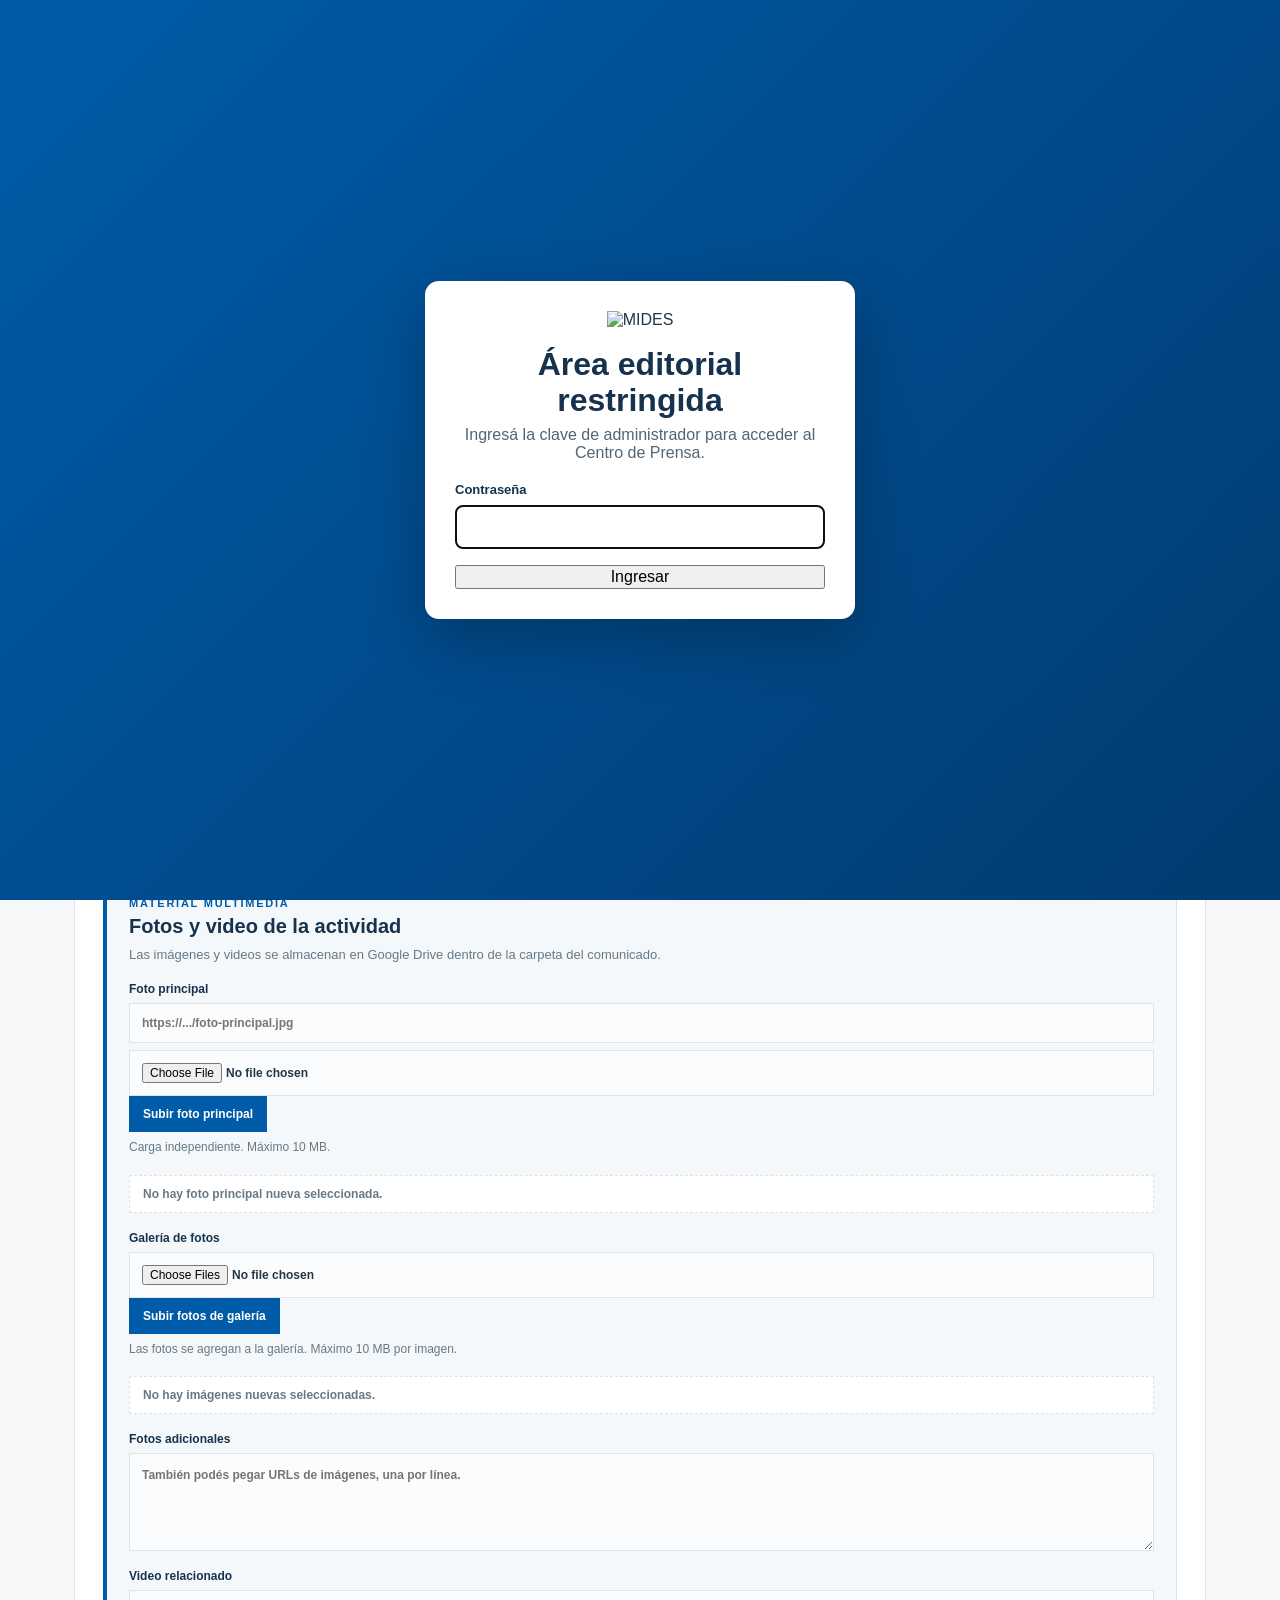
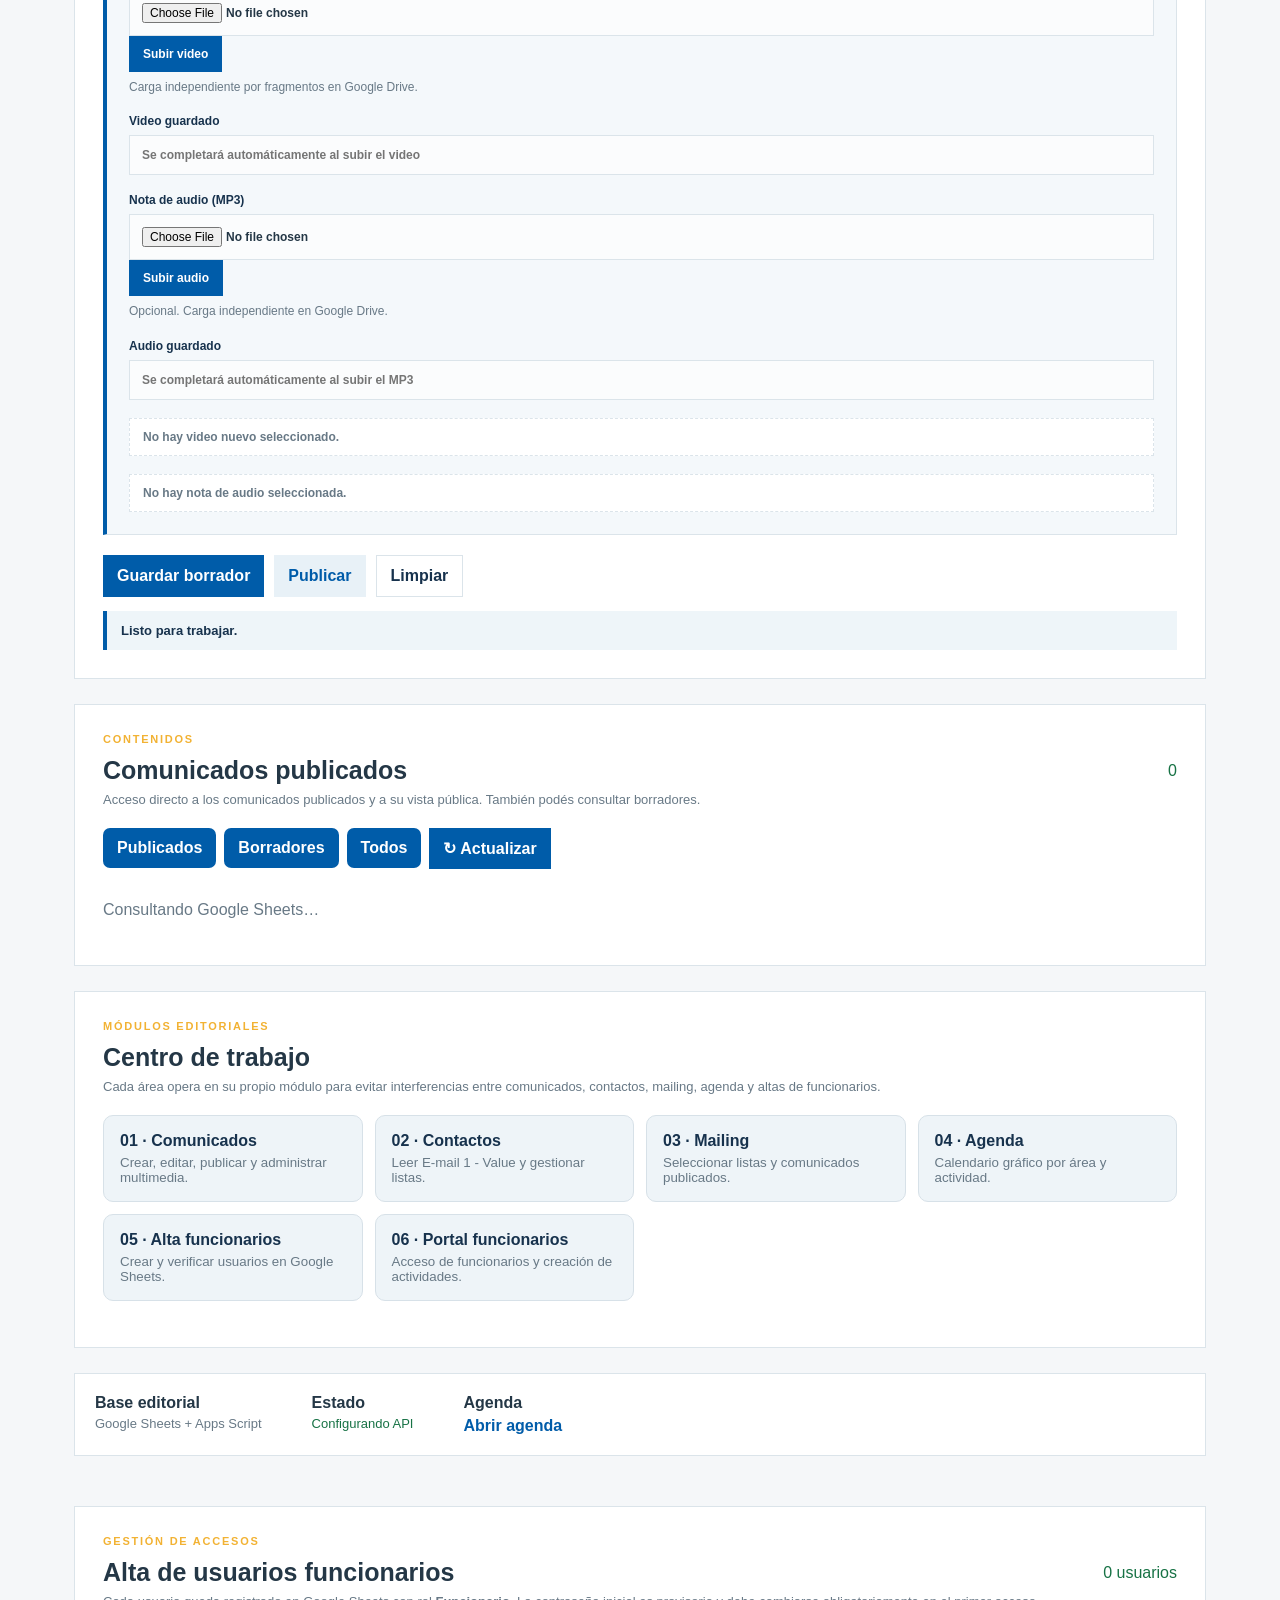
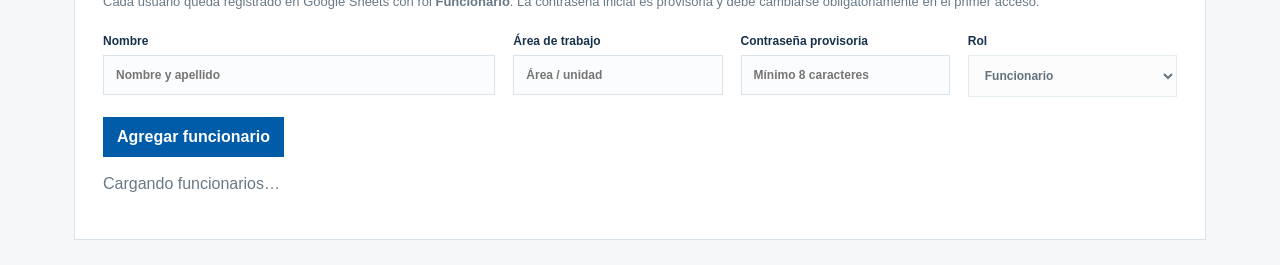
==== admin.html @ f716039a "Restaurar vista editorial de comunicados publicados" ====
<!doctype html>
<html lang="es">
<head><meta charset="utf-8"><meta name="viewport" content="width=device-width,initial-scale=1">
<title>Panel editorial | Centro de Prensa</title><link rel="stylesheet" href="assets/css/style.css"><style>
.editor-auth-screen{position:fixed;inset:0;z-index:99999;background:linear-gradient(135deg,#005ca9,#003b70);display:flex;align-items:center;justify-content:center;padding:24px}.editor-auth-card{width:min(430px,100%);background:#fff;border-radius:14px;padding:30px;box-shadow:0 20px 60px rgba(0,0,0,.25);text-align:center}.editor-auth-card img{max-width:190px;margin-bottom:18px}.editor-auth-card h2{margin:0 0 8px;color:#17324d}.editor-auth-card p{color:#526575;margin:0 0 20px}.editor-auth-card label{display:block;text-align:left;font-weight:800;color:#17324d;font-size:13px;margin-bottom:8px}.editor-auth-card input{width:100%;box-sizing:border-box;padding:12px 13px;border:1px solid #ccd7df;border-radius:7px;font-size:16px}.editor-auth-actions{display:flex;gap:10px;margin-top:16px}.editor-auth-actions button{flex:1}.editor-auth-error{display:none;margin-top:12px;color:#a22;background:#fff0f0;border-radius:6px;padding:9px;font-size:13px;font-weight:700}.editor-auth-screen.ok{display:none}
.action-status{margin-top:14px;padding:12px 14px;background:#eef5f9;border-left:4px solid var(--mides-blue);color:var(--mides-dark);font-size:13px;font-weight:700}.action-status.success{border-left-color:#2e8b57}.action-status.error{border-left-color:#c0392b;background:#fff0f0;color:#5b1f1f}.form-actions button:disabled{opacity:.65;cursor:wait}</style><style>
.admin-calendar-toolbar{display:flex;align-items:center;justify-content:center;gap:10px;flex-wrap:wrap;margin:0 0 16px}.admin-calendar-toolbar strong{min-width:190px;text-align:center;font-size:18px;color:var(--mides-dark)}
.admin-cal-head,.admin-cal-grid{display:grid;grid-template-columns:repeat(7,minmax(0,1fr));gap:6px}.admin-cal-head span{text-align:center;font-size:12px;font-weight:800;padding:8px;color:var(--mides-dark)}
.admin-calendar{width:100%;overflow-x:auto}.admin-cal-head,.admin-cal-grid{min-width:720px}.admin-cal-head span{border:1px solid #dce3e7;background:#eef3f6;border-radius:6px}.admin-cal-day{min-height:135px;border:1px solid #dce3e7;border-radius:7px;background:#fff;padding:8px;overflow:hidden;box-sizing:border-box}.admin-cal-day.outside{background:#f3f5f6;opacity:.55}.admin-cal-day.today{box-shadow:inset 0 0 0 2px var(--mides-blue);background:#f8fbfe}.admin-cal-date{font-weight:900;font-size:13px;margin-bottom:6px;color:var(--mides-dark)}.admin-cal-day.outside .admin-cal-date{color:#78858e}
.admin-cal-event{display:block;width:100%;text-align:left;border:0;border-left:5px solid var(--mides-blue);background:#f4f7fa;border-radius:5px;padding:6px;margin:4px 0;cursor:pointer;box-sizing:border-box}.admin-cal-event:hover{filter:brightness(.97);transform:translateY(-1px)}.admin-cal-event strong,.admin-cal-event span{display:block;overflow:hidden;text-overflow:ellipsis;white-space:nowrap}.admin-cal-event strong{font-size:11px}.admin-cal-event span{font-size:10px;margin-top:2px}
.admin-activity-detail{margin-top:18px;padding:18px;border:1px solid #dce3e7;border-radius:10px;background:#f8fafb}.admin-detail-grid{display:grid;grid-template-columns:minmax(180px,280px) 1fr;gap:20px;align-items:start}.admin-detail-grid img{width:100%;max-height:260px;object-fit:cover;border-radius:8px}@media(max-width:800px){.admin-cal-day{min-height:100px}.admin-detail-grid{grid-template-columns:1fr}}
.func-id-box{display:none;margin:16px 0;padding:16px 18px;border:2px solid #005ca9;border-radius:10px;background:#eef6fc}.func-id-box.show{display:block}.func-id-box .func-id-value{display:inline-block;margin-top:6px;padding:8px 12px;border-radius:7px;background:#fff;border:1px solid #b9d0e2;font-family:ui-monospace,SFMono-Regular,Consolas,monospace;font-size:18px;font-weight:900;letter-spacing:.5px;color:#003b70}.func-id-box small{display:block;margin-top:7px;color:#526575}.func-id-box button{margin-top:10px}#admin-agenda-module,#contactos-module,#mailing-module{display:none}.editorial-module-nav{display:grid;grid-template-columns:repeat(4,minmax(0,1fr));gap:12px;margin:18px 0}.editorial-module-nav a{display:block;padding:16px;background:#eef4f8;border:1px solid #d7e1e8;border-radius:10px;color:var(--mides-dark);text-decoration:none;font-weight:800}.editorial-module-nav a:hover{background:#e4eef5}.editorial-module-nav small{display:block;margin-top:5px;font-weight:500;color:var(--muted)}@media(max-width:800px){.editorial-module-nav{grid-template-columns:1fr 1fr}}@media(max-width:520px){.editorial-module-nav{grid-template-columns:1fr}}.content-filter-bar{display:flex;gap:8px;flex-wrap:wrap;align-items:center;margin:14px 0}.content-filter{border:1px solid #ccd7df;background:#fff;color:var(--mides-dark);padding:9px 13px;border-radius:7px;font-weight:800;cursor:pointer}.content-filter.active{background:var(--mides-blue);color:#fff;border-color:var(--mides-blue)}.draft-actions a{display:inline-block;text-decoration:none;padding:9px 13px;border-radius:7px;font-weight:800;background:#eef4f8;color:var(--mides-dark);margin-right:6px}@media(max-width:600px){.content-filter-bar{align-items:stretch}.content-filter-bar>*{flex:1}.content-filter-bar #refresh-published{flex-basis:100%}}</style></head>
<body class="admin-body">
<div id="editor-auth-screen" class="editor-auth-screen"><div class="editor-auth-card"><img src="https://www.gub.uy/ministerio-desarrollo-social/sites/ministerio-desarrollo-social/files/styles/documento/public/imagenes/publicaciones/logo_mides.png" alt="MIDES"><h2>Área editorial restringida</h2><p>Ingresá la clave de administrador para acceder al Centro de Prensa.</p><form id="editor-auth-form"><label for="editor-auth-password">Contraseña</label><input id="editor-auth-password" type="password" autocomplete="off" required autofocus><div class="editor-auth-actions"><button type="submit">Ingresar</button></div><div id="editor-auth-error" class="editor-auth-error"></div></form></div></div>
<header class="site-header"><div class="brand-wrap"><img class="brand-logo" src="https://www.gub.uy/ministerio-desarrollo-social/sites/ministerio-desarrollo-social/files/styles/documento/public/imagenes/publicaciones/logo_mides.png" alt="Ministerio de Desarrollo Social"><div class="brand-divider"></div><div><strong>PANEL EDITORIAL</strong> <span>MIDES Florida</span></div></div><div class="header-module-links"><a class="admin-link" href="index.html">Ver sala de prensa</a><div class="site-module-actions" aria-label="Navegación del sitio">
  <a class="site-home-button" href="index.html">⌂ Volver a inicio</a>
  <a class="site-exit-button" href="https://www.gub.uy/ministerio-desarrollo-social/" onclick="return confirm('Vas a salir del Centro de Prensa MIDES Florida. ¿Continuar?')">↗ Salir del sitio</a>
</div></div></header>
<main class="admin-main">
<section class="page-title"><p class="eyebrow">GESTIÓN EDITORIAL</p><h1>Centro de Prensa</h1><p>Los contenidos se guardan en Google Sheets y los publicados aparecen automáticamente en la sala de prensa.</p></section>
<section class="editor-card">
<div class="section-heading"><div><p class="eyebrow">CONTENIDO</p><h2 id="form-title">Nuevo comunicado</h2></div><span id="editor-status" class="status">Borrador</span></div>
<form id="editor-form"><input type="hidden" id="edit-id">
<div class="form-grid">
<label>Título<input id="title" required maxlength="180" placeholder="Título del comunicado"></label>
<label>Fecha<input id="date" type="date" required></label>
<label>Categoría<select id="category"><option>Comunicado</option><option>Actividad</option><option>Programa</option><option>Institucional</option><option>Convocatoria</option></select></label>
<label>Etiqueta<input id="tag" maxlength="60" placeholder="Florida"></label>
<label class="full">Resumen<textarea id="summary" rows="3" maxlength="320" placeholder="Resumen breve para la portada"></textarea></label>
<label class="full">Contenido<textarea id="content" rows="12" placeholder="Redactá aquí el comunicado completo"></textarea></label>
</div>
<div class="media-editor">
<div class="media-editor-title"><span class="eyebrow blue">MATERIAL MULTIMEDIA</span><h3>Fotos y video de la actividad</h3><p>Las imágenes y videos se almacenan en Google Drive dentro de la carpeta del comunicado.</p></div>
<div class="form-grid media-grid">
<label class="full">Foto principal<input id="coverImage" type="url" placeholder="https://.../foto-principal.jpg"><input id="coverFile" type="file" accept="image/*"><button type="button" class="secondary" id="upload-cover-btn">Subir foto principal</button><small class="field-help">Carga independiente. Máximo 10 MB.</small></label><div class="upload-status full" id="cover-upload-status">No hay foto principal nueva seleccionada.</div>
<label class="full">Galería de fotos<input id="imageFiles" type="file" accept="image/*" multiple><button type="button" class="secondary" id="upload-gallery-btn">Subir fotos de galería</button><small class="field-help">Las fotos se agregan a la galería. Máximo 10 MB por imagen.</small></label><div class="upload-status full" id="image-upload-status">No hay imágenes nuevas seleccionadas.</div>
<label class="full">Fotos adicionales<textarea id="gallery" rows="4" placeholder="También podés pegar URLs de imágenes, una por línea."></textarea></label>
<label class="full">Video relacionado<input id="videoFile" type="file" accept="video/*"><button type="button" class="secondary" id="upload-video-btn">Subir video</button><small class="field-help">Carga independiente por fragmentos en Google Drive.</small></label>
<label class="full">Video guardado<input id="videoUrl" type="url" readonly placeholder="Se completará automáticamente al subir el video"></label><label class="full">Nota de audio (MP3)<input id="audioFile" type="file" accept=".mp3,audio/mpeg"><button type="button" class="secondary" id="upload-audio-btn">Subir audio</button><small class="field-help">Opcional. Carga independiente en Google Drive.</small></label><label class="full">Audio guardado<input id="audioUrl" type="url" readonly placeholder="Se completará automáticamente al subir el MP3"></label>
<div class="upload-status full" id="video-upload-status">No hay video nuevo seleccionado.</div><div class="upload-status full" id="audio-upload-status">No hay nota de audio seleccionada.</div>
</div>
</div>
<div class="form-actions"><button type="submit" id="save-btn">Guardar borrador</button><button type="button" class="secondary" id="publish-btn">Publicar</button><button type="button" class="ghost" id="clear-btn">Limpiar</button></div><div id="action-status" class="action-status" role="status" aria-live="polite">Listo para trabajar.</div>
</form></section>
<section class="editor-card"><div class="section-heading"><div><p class="eyebrow">CONTENIDOS</p><h2>Comunicados publicados</h2><p class="module-help">Acceso directo a los comunicados publicados y a su vista pública. También podés consultar borradores.</p></div><span id="count" class="status">0</span></div><div class="content-filter-bar"><button type="button" class="content-filter active" data-filter="Publicado">Publicados</button><button type="button" class="content-filter" data-filter="Borrador">Borradores</button><button type="button" class="content-filter" data-filter="Todos">Todos</button><button type="button" class="secondary" id="refresh-published">↻ Actualizar</button></div><div id="draft-list" class="draft-list"><p class="empty-state">Consultando Google Sheets…</p></div></section>
<section class="editor-card"><div class="section-heading"><div><p class="eyebrow">MÓDULOS EDITORIALES</p><h2>Centro de trabajo</h2><p class="module-help">Cada área opera en su propio módulo para evitar interferencias entre comunicados, contactos, mailing, agenda y altas de funcionarios.</p></div></div><nav class="editorial-module-nav"><a href="admin.html">01 · Comunicados<small>Crear, editar, publicar y administrar multimedia.</small></a><a href="contactos-editorial.html">02 · Contactos<small>Leer E-mail 1 - Value y gestionar listas.</small></a><a href="mailing-editorial.html">03 · Mailing<small>Seleccionar listas y comunicados publicados.</small></a><a href="agenda-editorial.html">04 · Agenda<small>Calendario gráfico por área y actividad.</small></a><a href="#funcionarios-module">05 · Alta funcionarios<small>Crear y verificar usuarios en Google Sheets.</small></a><a href="funcionarios.html">06 · Portal funcionarios<small>Acceso de funcionarios y creación de actividades.</small></a></nav></section>
<section class="editor-card" id="admin-agenda-module">
<div class="section-heading"><div><p class="eyebrow">COORDINACIÓN DE COBERTURA</p><h2>Agenda de actividades</h2><p class="module-help">Vista exclusiva del administrador. Incluye todas las actividades propuestas por los funcionarios, con horario, área, lugar, descripción e imagen.</p></div><span id="admin-agenda-count" class="status">0 actividades</span></div>
<div class="admin-calendar-toolbar"><button type="button" class="secondary" id="admin-prev-month">‹ Mes anterior</button><strong id="admin-month-label"></strong><button type="button" class="secondary" id="admin-next-month">Mes siguiente ›</button><button type="button" id="admin-today">Hoy</button></div>
<div id="admin-calendar" class="admin-calendar"><p class="empty-state">Cargando agenda…</p></div>
<div id="admin-activity-detail" class="admin-activity-detail" hidden></div>
</section>
<section class="status-panel"><div><strong>Base editorial</strong><span>Google Sheets + Apps Script</span></div><div><strong>Estado</strong><span id="api-status" class="status">Configurando API</span></div><div><strong>Agenda</strong><a href="funcionarios.html" style="display:inline-block;margin-top:5px;color:var(--mides-blue);font-weight:800;text-decoration:none">Abrir agenda</a></div></section>

<section class="editor-card" id="contactos-module">
<div class="section-heading"><div><p class="eyebrow">AGENDA DE MEDIOS</p><h2>Contactos</h2><p class="module-help">Lectura directa de la hoja <strong>Contactos</strong>. La dirección de correo se toma de la columna <strong>E-mail 1 - Value</strong>.</p></div><span id="contacts-count" class="status">0</span></div>
<div class="module-toolbar">
  <span id="contacts-selected" class="status">0 seleccionados</span>
  <button type="button" id="select-all-contacts">Seleccionar todos</button>
  <button type="button" class="secondary" id="assign-selected-btn">Asignar seleccionados a una lista</button>
</div>
<div id="contacts-list" class="contacts-list"><div class="module-toolbar"><input id="contacts-search" placeholder="Buscar por nombre, medio, correo, teléfono o localidad…"><button type="button" class="secondary" id="refresh-contacts">↻ Actualizar contactos</button></div><p class="empty-state">Leyendo contactos…</p></div>
</section>
<section class="editor-card" id="mailing-module">
<div class="section-heading"><div><p class="eyebrow">DISTRIBUCIÓN INSTITUCIONAL</p><h2>Mailing</h2><p class="module-help">Seleccioná las listas de destinatarios y los artículos publicados que integrarán el mailing institucional.</p></div><span id="mailing-count" class="status">0 listas</span></div>
<div class="mailing-grid">
<div><h3>Listas de mailing</h3><div id="mailing-lists" class="mailing-lists"><p class="empty-state">Cargando listas…</p></div><button type="button" id="new-list-btn">Nueva lista</button></div>
<div class="campaign-box"><h3>Contenido del mailing</h3><label>Asunto<input id="campaign-subject" placeholder="Asunto del mailing institucional"></label>
<h4>Artículos publicados</h4><div id="published-articles" class="mailing-articles"><p class="empty-state">Cargando artículos publicados…</p></div>
<div class="mailing-actions"><button type="button" id="preview-campaign-btn">Calcular destinatarios</button><button type="button" id="save-campaign-btn" class="secondary">Generar mailing institucional</button><button type="button" id="send-mailing-btn">Enviar por correo</button></div>
<div id="campaign-preview" class="campaign-preview">Seleccioná listas y artículos.</div>
<div id="mailing-result" class="campaign-preview" hidden><strong>Mailing generado</strong><br><a id="mailing-link" target="_blank" rel="noopener">Abrir mailing</a><br><a id="whatsapp-link" target="_blank" rel="noopener">Compartir por WhatsApp</a></div></div>
</div>
</section>
<section class="editor-card" id="funcionarios-module">
<div class="section-heading"><div><p class="eyebrow">GESTIÓN DE ACCESOS</p><h2>Alta de usuarios funcionarios</h2><p class="module-help">Cada usuario queda registrado en Google Sheets con rol <strong>Funcionario</strong>. La contraseña inicial es provisoria y debe cambiarse obligatoriamente en el primer acceso.</p></div><span id="func-count" class="status">0 usuarios</span></div>
<div class="form-grid">
<label>Nombre<input id="func-name" placeholder="Nombre y apellido" required></label>
<label>Área de trabajo<input id="func-area" placeholder="Área / unidad" required></label>
<label>Contraseña provisoria<input id="func-password" type="password" minlength="8" placeholder="Mínimo 8 caracteres" required></label>
<label>Rol<select id="func-role" disabled><option>Funcionario</option></select></label>
</div>
<div class="form-actions"><button type="button" id="func-add">Agregar funcionario</button></div><div id="func-id-box" class="func-id-box" role="status" aria-live="polite"><strong>✓ Usuario creado y verificado en Google Sheets</strong><br><span>ID única asignada:</span><div id="func-id-value" class="func-id-value"></div><span>Contraseña provisoria:</span><div id="func-password-value" class="func-id-value"></div><small id="func-meta-value">Estado: Activo · Fecha: — · Color de área: —</small><br><small>La ID, contraseña provisoria, rol, estado, fecha y color quedan registrados en la hoja <strong>Funcionarios</strong>. El usuario deberá cambiar la contraseña al ingresar.</small><button type="button" class="secondary" id="func-copy-id">Copiar ID</button><button type="button" class="secondary" id="func-copy-password">Copiar clave</button></div>
<div id="func-list" class="draft-list"><p class="empty-state">Cargando funcionarios…</p></div>
</section>
</section>
<div id="list-modal" class="modal" hidden><div class="modal-card"><div class="section-heading"><h2>Asignar contactos a lista</h2><button type="button" class="ghost" onclick="closeListModal()">Cerrar</button></div><p id="assignment-summary" class="module-help">Seleccioná una lista existente o creá una nueva.</p><label class="modal-label">Lista existente<select id="assignment-list"><option value="">Seleccionar…</option></select></label><div class="modal-label"><strong>O crear nueva lista</strong><input id="assignment-new-name" placeholder="Ej.: Radios de Florida"></div><label class="modal-label">Descripción<textarea id="assignment-new-description" rows="2" placeholder="Descripción opcional"></textarea></label><div class="form-actions"><button type="button" id="save-assignment-btn" class="secondary">Asignar seleccionados</button></div></div></div></main>
<div id="notice" class="toast" hidden></div>
<script src="config.js"></script>
<script>

let editorKey="",items=[],pendingVideo=null,pendingImages=[],pendingAudio=null,editorialAuthorized=false,editorialAuthPromise=null,currentContentFilter="Publicado";
const $=id=>document.getElementById(id),today=new Date().toISOString().slice(0,10);
$("date").value=today;
function showNotice(t,type="success"){const n=$("notice");n.textContent=t;n.className="toast "+type;n.hidden=false;clearTimeout(window.noticeTimer);window.noticeTimer=setTimeout(()=>n.hidden=true,6500);const s=$("action-status");if(s){s.textContent=t;s.className="action-status "+type}}
function esc(v){return String(v??"").replace(/[&<>"]/g,m=>({"&":"&amp;","<":"&lt;",">":"&gt;",'"':"&quot;"}[m]))}
function key(){return editorKey}
async function authorizeEditorial(){
  if(editorialAuthorized)return true;
  const input=$("editor-auth-password"),screen=$("editor-auth-screen"),error=$("editor-auth-error");
  const k=String(input?.value||"");
  if(k!=="Ik3r2026"){
    if(error){error.textContent="⚠ Contraseña incorrecta.";error.style.display="block"}
    input?.focus();return false;
  }
  // La contraseña editorial es única y literal. No se cifra ni se consulta
  // al servidor para decidir si se cierra la pantalla de acceso.
  // El servidor recibe la misma clave en cada operación posterior.
  editorKey="Ik3r2026";
  editorialAuthorized=true;
  if(screen)screen.classList.add("ok");
  if(error)error.style.display="none";
  // Intentamos cargar inmediatamente; cualquier problema de API queda
  // visible dentro del panel y no vuelve a bloquear el acceso.
  return true;
}
$("editor-auth-form").addEventListener("submit",async e=>{e.preventDefault();if(await authorizeEditorial()){load();}});
document.querySelectorAll(".content-filter").forEach(btn=>btn.addEventListener("click",()=>{currentContentFilter=btn.dataset.filter;document.querySelectorAll(".content-filter").forEach(b=>b.classList.toggle("active",b===btn));render();}));
$("refresh-published").addEventListener("click",()=>load());

async function post(action,extra={}){
 const k=key();if(!k)throw new Error("No se ingresó la clave editorial");
 if(!window.PRENSA_CONFIG?.apiUrl)throw new Error("Falta configurar apiUrl en config.js");
 const body=new URLSearchParams({action,key:k,...extra});
 const res=await fetch(window.PRENSA_CONFIG.apiUrl,{method:"POST",body});
 const raw=await res.text();
 let data;
 try{data=JSON.parse(raw)}catch(_){throw new Error("La API devolvió una respuesta no válida (HTTP "+res.status+"). "+raw.replace(/\s+/g," ").slice(0,240))}
 if(!data.ok)throw new Error(data.error||"Error de API");
 return data;
}
async function load(){
 if(!window.PRENSA_CONFIG?.apiUrl){$("api-status").textContent="Falta URL de API";$("draft-list").innerHTML='<p class="empty-state">Primero hay que publicar la API de Apps Script y colocar su URL en config.js.</p>';return}
 try{const data=await post("adminList");items=data.items||[];$("api-status").textContent="Conectado";render();showNotice("✓ Conexión con Google Sheets confirmada.","success")}catch(e){$("api-status").textContent="Error de conexión";$("draft-list").innerHTML='<p class="empty-state">'+esc(e.message)+'</p>';showNotice("⚠ No se pudo consultar Google Sheets: "+e.message,"error")}
}
function render(){const visible=currentContentFilter==="Todos"?items:items.filter(x=>String(x.estado||"").trim().toLowerCase()===currentContentFilter.toLowerCase());$("count").textContent=visible.length+" "+(visible.length===1?"contenido":"contenidos");if(!visible.length){$("draft-list").innerHTML='<p class="empty-state">'+(currentContentFilter==="Publicado"?"No hay comunicados publicados en Google Sheets.":currentContentFilter==="Borrador"?"No hay borradores guardados.":"Todavía no hay comunicados cargados.")+'</p>';return}$("draft-list").innerHTML=visible.map(x=>'<article class="draft-item"><div><span class="draft-meta">'+esc(x.fecha)+' · '+esc(x.categoria)+' · '+esc(x.estado)+'</span><h3>'+esc(x.titulo)+'</h3><p>'+esc(x.resumen||"Sin resumen")+'</p></div><div class="draft-actions">'+(x.estado==="Publicado"?'<a class="secondary" target="_blank" rel="noopener" href="comunicado.html?id='+encodeURIComponent(x.id)+'">Ver publicado</a>':"")+'<button type="button" onclick="editItem(\''+esc(x.id)+'\')">Editar</button><button type="button" class="secondary" onclick="togglePublish(\''+esc(x.id)+'\')">'+(x.estado==="Publicado"?"Despublicar":"Publicar")+'</button><button type="button" class="ghost" onclick="deleteItem(\''+esc(x.id)+'\')">Eliminar</button></div></article>').join("")}
function reset(){pendingVideo=null;pendingImages=[];pendingAudio=null;$("image-upload-status").textContent="No hay imágenes nuevas seleccionadas.";$("cover-upload-status").textContent="No hay foto principal nueva seleccionada.";$("video-upload-status").textContent="No hay video nuevo seleccionado.";$("audio-upload-status").textContent="No hay nota de audio seleccionada.";$("editor-form").reset();$("edit-id").value="";$("date").value=today;$("form-title").textContent="Nuevo comunicado";$("editor-status").textContent="Borrador"}
function fill(x){$("edit-id").value=x.id;$("title").value=x.titulo;$("date").value=x.fecha;$("category").value=x.categoria;$("tag").value=x.tag||"";$("summary").value=x.resumen||"";$("content").value=x.contenido||"";$("coverImage").value=x.fotoPrincipal||"";$("gallery").value=(x.fotos||[]).join("\n");$("videoUrl").value=x.videoDriveUrl||x.videoUrl||"";$("audioUrl").value=x.audioUrl||"";$("coverFile").value="";$("imageFiles").value="";$("videoFile").value="";$("audioFile").value="";pendingVideo=null;pendingImages=[];pendingAudio=null;$("video-upload-status").textContent=x.videoDriveFileId?"Video almacenado en Google Drive.":"No hay video almacenado.";$("form-title").textContent="Editar comunicado";$("editor-status").textContent=x.estado;window.scrollTo({top:0,behavior:"smooth"})}
function mediaPayload(){return{fotoPrincipal:$("coverImage").value.trim(),fotos:$("gallery").value.split(/\n+/).map(x=>x.trim()).filter(Boolean).join("\n"),videoUrl:$("videoUrl").value.trim(),audioUrl:$("audioUrl").value.trim()}}
$("coverFile").addEventListener("change",e=>{$("cover-upload-status").textContent=e.target.files[0]?"Foto seleccionada: "+e.target.files[0].name:"No hay foto principal nueva seleccionada."});
async function uploadPendingCover(id,title){const file=$("coverFile").files[0];if(!file)return null;if(file.size>10*1024*1024)throw new Error("La foto principal supera el límite de 10 MB.");$("cover-upload-status").textContent="Subiendo foto principal…";const data=await new Promise((resolve,reject)=>{const r=new FileReader();r.onload=()=>resolve(r.result);r.onerror=reject;r.readAsDataURL(file)});const result=await post("uploadCover",{id,titulo:title,fileName:file.name,mimeType:file.type||"image/jpeg",data});$("coverImage").value=result.cover.url;$("coverFile").value="";$("cover-upload-status").textContent="✓ Foto principal guardada.";return result.cover;}
$("imageFiles").addEventListener("change",e=>{pendingImages=[...e.target.files];$("image-upload-status").textContent=pendingImages.length?pendingImages.length+" imagen(es) seleccionada(s).":"No hay imágenes nuevas seleccionadas."});
async function uploadPendingImages(id,title){if(!pendingImages.length)return null;$("image-upload-status").textContent="Subiendo galería…";const files=[];for(const file of pendingImages){if(file.size>10*1024*1024)throw new Error("La imagen "+file.name+" supera 10 MB.");const data=await new Promise((resolve,reject)=>{const r=new FileReader();r.onload=()=>resolve(r.result);r.onerror=reject;r.readAsDataURL(file)});files.push({name:file.name,type:file.type||"image/jpeg",data})}const result=await post("uploadImages",{id,titulo:title,files:JSON.stringify(files)});pendingImages=[];$("imageFiles").value="";const refreshed=(await post("adminGet",{id})).item;$("gallery").value=(refreshed.fotos||[]).join("\n");$("image-upload-status").textContent="✓ Galería actualizada.";return result.images;}
$("videoFile").addEventListener("change",e=>{pendingVideo=e.target.files[0]||null;$("video-upload-status").textContent=pendingVideo?"Video seleccionado: "+pendingVideo.name+" ("+(pendingVideo.size/1024/1024).toFixed(1)+" MB)":"No hay video nuevo seleccionado."});
$("audioFile").addEventListener("change",e=>{pendingAudio=e.target.files[0]||null;$("audio-upload-status").textContent=pendingAudio?"MP3 seleccionado: "+pendingAudio.name:"No hay nota de audio seleccionada."});
function fileChunkData(blob){return new Promise((resolve,reject)=>{const reader=new FileReader();reader.onload=()=>resolve(reader.result);reader.onerror=()=>reject(new Error("No se pudo leer un fragmento del video."));reader.readAsDataURL(blob)})}
async function uploadPendingVideo(id,title){
 if(!pendingVideo)return null;
 const file=pendingVideo,chunkSize=4*1024*1024,total=file.size;
 $("video-upload-status").textContent="Preparando carga por fragmentos…";
 const start=await post("uploadVideoStart",{id,titulo:title,fileName:file.name,mimeType:file.type||"video/mp4",totalSize:String(total)});
 if(!start.upload?.sessionUrl)throw new Error("Apps Script no devolvió una sesión de carga de Google Drive.");
 let offset=0,last=null;
 while(offset<total){
   const end=Math.min(offset+chunkSize,total);
   const data=await fileChunkData(file.slice(offset,end));
   $("video-upload-status").textContent="Subiendo a Google Drive: "+Math.round(end/total*100)+"%";
   last=await post("uploadVideoChunk",{id,sessionUrl:start.upload.sessionUrl,folderId:start.upload.folderId,folderName:start.upload.folderName,totalSize:String(total),start:String(offset),end:String(end),chunkData:data});
   const upload=last.upload||{};
   if(upload.complete)break;
   offset=Number(upload.nextStart||end);
 }
 if(!last?.upload?.complete)throw new Error("La carga del video no llegó a completarse.");
 pendingVideo=null;$("videoFile").value="";$("videoUrl").value=last.upload.previewUrl;$("video-upload-status").textContent="Video guardado en Drive: "+last.upload.folderName;return last.upload;
}
async function uploadPendingAudio(id,title){if(!pendingAudio)return;const file=pendingAudio;if(file.type!=='audio/mpeg'&&!/\\.mp3$/i.test(file.name))throw new Error('La nota de audio debe ser un archivo MP3.');if(file.size>25*1024*1024)throw new Error('El MP3 supera el límite de 25 MB.');$("audio-upload-status").textContent="Subiendo MP3…";const b64=await new Promise((resolve,reject)=>{const r=new FileReader();r.onload=()=>resolve(String(r.result));r.onerror=reject;r.readAsDataURL(file)});const data=await post("uploadAudio",{id,title,fileName:file.name,mimeType:"audio/mpeg",data:b64});$("audioUrl").value=data.audio?.url||"";$("audio-upload-status").textContent="✓ MP3 cargado correctamente.";pendingAudio=null;}
async function ensureDraftForMedia(){const id=$("edit-id").value;if(id)return(await post("adminGet",{id})).item;const d=await post("save",payload());$("edit-id").value=d.item.id;return d.item;}
$("upload-cover-btn").onclick=async()=>{try{const d=await ensureDraftForMedia();await uploadPendingCover(d.id,d.titulo);await load()}catch(e){showNotice("⚠ "+e.message,"error")}};
$("upload-gallery-btn").onclick=async()=>{try{const d=await ensureDraftForMedia();await uploadPendingImages(d.id,d.titulo);await load()}catch(e){showNotice("⚠ "+e.message,"error")}};
$("upload-video-btn").onclick=async()=>{try{const d=await ensureDraftForMedia();await uploadPendingVideo(d.id,d.titulo);await load()}catch(e){showNotice("⚠ "+e.message,"error")}};
$("upload-audio-btn").onclick=async()=>{try{const d=await ensureDraftForMedia();await uploadPendingAudio(d.id,d.titulo);await load()}catch(e){showNotice("⚠ "+e.message,"error")}};
window.editItem=id=>{const x=items.find(i=>i.id===id);if(x)fill(x)}
window.togglePublish=async id=>{try{const x=items.find(i=>i.id===id),action=x.estado==="Publicado"?"unpublish":"publish";await post(action,{id});showNotice(action==="publish"?"Comunicado publicado":"Comunicado pasado a borrador");await load()}catch(e){showNotice("⚠ "+e.message,"error")}}
window.deleteItem=async id=>{if(!confirm("¿Eliminar este comunicado?"))return;try{await post("delete",{id});showNotice("✓ Comunicado eliminado.","success");reset();await load()}catch(e){showNotice("⚠ "+e.message,"error")}}
function payload(){return{id:$("edit-id").value,fecha:$("date").value,categoria:$("category").value,tag:$("tag").value.trim(),titulo:$("title").value.trim(),resumen:$("summary").value.trim(),contenido:$("content").value.trim(),...mediaPayload()}}
$("editor-form").addEventListener("submit",async e=>{e.preventDefault();const btn=$("save-btn");try{btn.disabled=true;btn.textContent="Guardando…";showNotice("Guardando borrador en Google Sheets…","success");const data=await post("save",payload());await uploadPendingCover(data.item.id,data.item.titulo);await uploadPendingImages(data.item.id,data.item.titulo);await uploadPendingVideo(data.item.id,data.item.titulo);\n  await uploadPendingAudio(data.item.id,data.item.titulo);const refreshed=(await post("adminGet",{id:data.item.id})).item;if(!refreshed)throw new Error("La API no devolvió el comunicado guardado.");fill(refreshed);showNotice("✓ Borrador guardado correctamente en Google Sheets.","success");await load()}catch(err){showNotice("⚠ No se pudo guardar: "+err.message,"error")}finally{btn.disabled=false;btn.textContent="Guardar borrador"}})
$("publish-btn").addEventListener("click",async()=>{const btn=$("publish-btn");try{btn.disabled=true;btn.textContent="Publicando…";showNotice("Guardando contenido…","success");const hadMedia=pendingImages.length>0||!!pendingVideo||!!pendingAudio;let data;if(hadMedia){data=await post("save",payload());if(!data.item)throw new Error("La API no devolvió el comunicado guardado.");await uploadPendingImages(data.item.id,data.item.titulo);await uploadPendingVideo(data.item.id,data.item.titulo);await uploadPendingAudio(data.item.id,data.item.titulo);const mediaReady=(await post("adminGet",{id:data.item.id})).item;if(!mediaReady)throw new Error("No se pudo verificar el contenido multimedia en Drive.");data=await post("publish",{id:data.item.id});}else{data=await post("savePublish",payload())}if(!data.item)throw new Error("La API no devolvió el comunicado publicado.");const refreshed=(await post("adminGet",{id:data.item.id})).item;fill(refreshed);showNotice("✓ Comunicado publicado correctamente en la sala de prensa.","success");await load()}catch(err){showNotice("⚠ No se pudo publicar: "+err.message,"error")}finally{btn.disabled=false;btn.textContent="Publicar"}})
$("clear-btn").addEventListener("click",reset);
let contacts=[],mailLists=[],selectedContactIds=new Set(),publishedForMailing=[];
async function loadContactsModule(){try{const r=await post("contactsList");contacts=r.items||[];selectedContactIds=new Set([...selectedContactIds].filter(id=>contacts.some(c=>c.id===id)));renderContacts();showNotice("✓ Contactos sincronizados desde Google Sheets: "+contacts.length,"success")}catch(e){$("contacts-list").innerHTML='<p class="empty-state">⚠ No se pudieron sincronizar los contactos: '+esc(e.message)+'</p>';showNotice("⚠ "+e.message,"error")}}
function renderContacts(){const q=($("contacts-search")?.value||"").toLowerCase().trim();const data=contacts.filter(c=>!q||[c.nombreCompleto,c.medio,c.cargo,c.email,c.telefono,c.localidad].join(" ").toLowerCase().includes(q));$("contacts-count").textContent=data.length+" contactos";$("contacts-selected").textContent=selectedContactIds.size+" seleccionados";$("contacts-list").innerHTML=data.length?data.map(c=>'<article class="contact-row"><label class="contact-select"><input type="checkbox" data-contact-id="'+esc(c.id)+'"'+(selectedContactIds.has(c.id)?" checked":"")+'> <span>Seleccionar</span></label><div class="contact-data"><strong>'+esc(c.nombreCompleto||c.email)+'</strong><span>'+esc(c.medio||"Sin medio")+(c.cargo?" · "+esc(c.cargo):"")+'</span><span>'+esc(c.email||"Sin correo")+(c.telefono?" · "+esc(c.telefono):"")+'</span>'+(c.listas.length?'<div class="contact-memberships">Listas: '+c.listas.map(esc).join(" · ")+'</div>':"")+'</div></article>').join(""):'<p class="empty-state">No hay contactos que coincidan con la búsqueda.</p>';document.querySelectorAll("#contacts-list input[data-contact-id]").forEach(cb=>cb.onchange=()=>{if(cb.checked)selectedContactIds.add(cb.dataset.contactId);else selectedContactIds.delete(cb.dataset.contactId);$("contacts-selected").textContent=selectedContactIds.size+" seleccionados"})}
function refreshAssignmentLists(){$("assignment-list").innerHTML='<option value="">Seleccionar…</option>'+mailLists.filter(l=>l.estado==="Activa").map(l=>'<option value="'+esc(l.id)+'">'+esc(l.nombre)+'</option>').join("")}
function closeListModal(){$("list-modal").hidden=true}
$("contacts-search")?.addEventListener("input",renderContacts);$("refresh-contacts")?.addEventListener("click",loadContactsModule);$("select-all-contacts").onclick=()=>{if(selectedContactIds.size===contacts.length)selectedContactIds.clear();else contacts.forEach(c=>selectedContactIds.add(c.id));renderContacts()};
$("assign-selected-btn").onclick=async()=>{if(!selectedContactIds.size){showNotice("Seleccioná al menos un contacto.","error");return}refreshAssignmentLists();$("assignment-summary").textContent=selectedContactIds.size+" contacto(s) seleccionado(s).";$("assignment-list").value="";$("assignment-new-name").value="";$("assignment-new-description").value="";$("list-modal").hidden=false};
$("save-assignment-btn").onclick=async()=>{try{const ids=[...selectedContactIds];let listId=$("assignment-list").value;const newName=$("assignment-new-name").value.trim();if(!listId&&!newName)throw new Error("Elegí una lista existente o creá una nueva.");if(!listId){const r=await post("listSave",{nombre:newName,descripcion:$("assignment-new-description").value.trim(),estado:"Activa"});listId=r.item.id}await post("contactsAssignList",{contactIds:ids.join(","),listId});closeListModal();await loadMailingModule();await loadContactsModule();showNotice("✓ Contactos asignados a la lista.","success")}catch(e){showNotice("⚠ "+e.message,"error")}};
async function loadMailingModule(){try{const r=await post("listsList");mailLists=r.items||[];renderLists();refreshAssignmentLists();fillPublishedArticles()}catch(e){showNotice("⚠ No se pudieron cargar las listas: "+e.message,"error")}}
function renderLists(){$("mailing-count").textContent=mailLists.length+" listas";$("mailing-lists").innerHTML=mailLists.map(l=>'<label class="mailing-list"><input type="checkbox" data-list-id="'+esc(l.id)+'"> <span><strong>'+esc(l.nombre)+'</strong><small>'+esc(l.descripcion||"Lista de distribución")+'</small></span></label>').join("")}
function fillPublishedArticles(){publishedForMailing=items.filter(x=>x.estado==="Publicado");$("published-articles").innerHTML=publishedForMailing.length?publishedForMailing.map(x=>'<label class="mailing-article"><input type="checkbox" value="'+esc(x.id)+'"> <span><strong>'+esc(x.titulo)+'</strong><small>'+esc(x.fecha)+' · '+esc(x.categoria)+'</small></span></label>').join(""):'<p class="empty-state">No hay artículos publicados.</p>'}
function selectedListIds(){return [...document.querySelectorAll("#mailing-lists input:checked")].map(x=>x.value)}
function selectedArticleIds(){return [...document.querySelectorAll("#published-articles input:checked")].map(x=>x.value)}
$("preview-campaign-btn").onclick=async()=>{try{const ids=selectedListIds();if(!ids.length)throw new Error("Seleccioná al menos una lista.");const r=await post("campaignPreview",{listIds:ids.join(",")});$("campaign-preview").innerHTML="<strong>"+r.preview.total+" destinatarios únicos</strong><br>"+r.preview.destinatarios.slice(0,15).map(x=>esc(x.email)).join("<br>")+(r.preview.total>15?"<br>…":"")}catch(e){showNotice("⚠ "+e.message,"error")}};
async function generateMailing(){const ids=selectedListIds(),articles=selectedArticleIds();if(!ids.length)throw new Error("Seleccioná al menos una lista.");if(!articles.length)throw new Error("Seleccioná al menos un artículo publicado.");const asunto=$("campaign-subject").value.trim()||"Información institucional MIDES Florida";let r=await post("mailingSave",{asunto,listIds:ids.join(","),comunicadoIds:articles.join(",")});const publicUrl=new URL("mailing.html?id="+encodeURIComponent(r.item.id),location.href).href;r=await post("mailingSave",{id:r.item.id,asunto,listIds:ids.join(","),comunicadoIds:articles.join(","),publicUrl});$("mailing-result").hidden=false;$("mailing-link").href=r.item.publicUrl;$("mailing-link").textContent=r.item.publicUrl;$("whatsapp-link").href=r.item.whatsappUrl;$("campaign-preview").innerHTML="<strong>✓ Mailing institucional generado.</strong><br>"+r.item.destinatarios+" destinatarios";return r.item}
$("save-campaign-btn").onclick=async()=>{try{await generateMailing();showNotice("✓ Mailing institucional generado.","success")}catch(e){showNotice("⚠ "+e.message,"error")}};
$("send-mailing-btn").onclick=async()=>{try{const item=await generateMailing();if(!confirm("¿Enviar ahora el mailing a "+item.destinatarios+" destinatarios?"))return;const sent=await post("mailingSend",{id:item.id});showNotice("✓ Mailing enviado: "+sent.result.sent+" destinatarios.","success")}catch(e){showNotice("⚠ No se pudo enviar: "+e.message,"error")}};
$("new-list-btn").onclick=()=>{$("list-id").value="";$("list-name").value="";$("list-description").value="";$("list-modal").hidden=false};
let funcionarios=[];
async function loadFuncionarios(){try{const r=await post("funcionariosList");funcionarios=r.items||[];renderFuncionarios()}catch(e){$("func-list").innerHTML='<p class="empty-state">⚠ '+esc(e.message)+'</p>'}}
function renderFuncionarios(){$("func-count").textContent=funcionarios.filter(x=>x.estado==="Activo").length+" activos";$("func-list").innerHTML=funcionarios.length?funcionarios.map(x=>'<article class="draft-item"><div><span class="draft-meta">'+esc(x.rol)+' · '+esc(x.area)+'</span><h3>'+esc(x.nombre)+'</h3><p><strong>Clave:</strong> '+esc(x.password)+' · <span style="color:'+esc(x.color)+'">●</span> color de área</p></div><div class="draft-actions"><button type="button" class="ghost" onclick="deleteFuncionario(\''+esc(x.id)+'\')">'+(x.estado==="Activo"?"Desactivar":"Inactivo")+'</button></div></article>').join(""):'<p class="empty-state">No hay funcionarios registrados.</p>'}
$("func-copy-id").onclick=async()=>{const id=$("func-id-value").textContent.trim();if(!id)return;try{await navigator.clipboard.writeText(id);showNotice("✓ ID copiada al portapapeles.","success")}catch(_){showNotice("ID: "+id,"success")}};
$("func-copy-password").onclick=async()=>{const v=$("func-password-value").textContent.trim();if(!v)return;try{await navigator.clipboard.writeText(v);showNotice("✓ Clave copiada al portapapeles.","success")}catch(_){showNotice("Clave: "+v,"success")}};
$("func-add").onclick=async()=>{const btn=$("func-add");try{btn.disabled=true;btn.textContent="Guardando en Google Sheets…";const nombre=$("func-name").value.trim(),area=$("func-area").value.trim(),rol=$("func-role").value;if(!nombre||!area)throw new Error("Completá nombre y área.");const passwordProvisoria=$("func-password").value.trim();if(passwordProvisoria.length<8)throw new Error("La contraseña provisoria debe tener al menos 8 caracteres.");const r=await post("funcionarioSave",{nombre,area,passwordProvisoria,rol:"Funcionario"});const f=r.item;if(!f?.id)throw new Error("Google Sheets no devolvió la ID del funcionario.");$("func-id-value").textContent=f.id;$("func-password-value").textContent=f.password||"—";$("func-meta-value").textContent="Estado: "+(f.estado||"Activo")+" · Fecha: "+(f.fechaCreacion||"—")+" · Color de área: "+(f.color||"—");$("func-id-box").classList.add("show");$("func-name").value="";$("func-area").value="";$("func-password").value="";showNotice("✓ CONFIRMADO: usuario creado y verificado en Google Sheets. ID: "+f.id,"success");await loadFuncionarios()}catch(e){showNotice("✕ ERROR: el funcionario NO fue confirmado en Google Sheets. "+e.message,"error")}finally{btn.disabled=false;btn.textContent="Agregar funcionario"}};
window.deleteFuncionario=async id=>{if(!confirm("¿Desactivar este funcionario?"))return;try{await post("funcionarioDelete",{id});showNotice("✓ Funcionario desactivado.","success");await loadFuncionarios()}catch(e){showNotice("⚠ "+e.message,"error")}};
let adminAgendaDate=new Date(),adminAgendaItems=[];
function monthBounds(d){const y=d.getFullYear(),m=d.getMonth();return {from:new Date(y,m,1,0,0,0),to:new Date(y,m+1,0,23,59,59)}}
function isoLocal(d){const p=n=>String(n).padStart(2,"0");return d.getFullYear()+"-"+p(d.getMonth()+1)+"-"+p(d.getDate())+"T"+p(d.getHours())+":"+p(d.getMinutes())+":"+p(d.getSeconds())}
function adminMonthName(d){return d.toLocaleDateString("es-UY",{month:"long",year:"numeric"}).replace(/^./,x=>x.toUpperCase())}
function sameDay(a,b){return a.getFullYear()===b.getFullYear()&&a.getMonth()===b.getMonth()&&a.getDate()===b.getDate()}
function adminTime(v){const d=new Date(v);return isNaN(d)?String(v||""):d.toLocaleTimeString("es-UY",{hour:"2-digit",minute:"2-digit"})}
function renderAdminCalendar(){
 const d=adminAgendaDate,now=new Date(),first=new Date(d.getFullYear(),d.getMonth(),1),start=new Date(first);start.setDate(first.getDate()-((first.getDay()+6)%7));
 const cells=[];
 for(let i=0;i<42;i++){const day=new Date(start);day.setDate(start.getDate()+i);const dayItems=adminAgendaItems.filter(x=>sameDay(new Date(x.inicio),day));cells.push('<div class="admin-cal-day '+(day.getMonth()!==d.getMonth()?"outside ":"")+(sameDay(day,now)?"today":"")+'"><div class="admin-cal-date">'+day.getDate()+'</div>'+dayItems.map(x=>'<button type="button" class="admin-cal-event" style="border-left-color:'+esc(x.color)+'" onclick="showAdminActivity(\\''+esc(x.id)+'\\')"><strong>'+esc(adminTime(x.inicio))+' · '+esc(x.actividad)+'</strong><span>'+esc(x.area)+' · '+esc(x.lugar)+'</span></button>').join("")+'</div>')}
 $("admin-month-label").textContent=adminMonthName(d);$("admin-calendar").innerHTML='<div class="admin-cal-head">'+["Lun","Mar","Mié","Jue","Vie","Sáb","Dom"].map(x=>"<span>"+x+"</span>").join("")+'</div><div class="admin-cal-grid">'+cells.join("")+'</div>';$("admin-agenda-count").textContent=adminAgendaItems.length+" "+(adminAgendaItems.length===1?"actividad":"actividades");
}
async function loadAdminAgenda(){try{const b=monthBounds(adminAgendaDate),r=await post("adminAgendaList",{from:isoLocal(b.from),to:isoLocal(b.to)});adminAgendaItems=r.items||[];renderAdminCalendar()}catch(e){$("admin-calendar").innerHTML='<p class="empty-state">⚠ No se pudo cargar la agenda: '+esc(e.message)+'</p>';showNotice("⚠ "+e.message,"error")}}
window.showAdminActivity=id=>{const x=adminAgendaItems.find(a=>a.id===id);if(!x)return;const detail=$("admin-activity-detail");detail.hidden=false;detail.innerHTML='<div class="section-heading"><div><p class="eyebrow blue">DETALLE DE COBERTURA</p><h3>'+esc(x.actividad)+'</h3></div><button type="button" class="ghost" onclick="$('admin-activity-detail').hidden=true">Cerrar</button></div><div class="admin-detail-grid">'+(x.imagenUrl?'<img src="'+esc(x.imagenUrl)+'" alt="Imagen de '+esc(x.actividad)+'">':"")+'<div><p><strong>Área:</strong> <span style="color:'+esc(x.color)+'">●</span> '+esc(x.area)+'</p><p><strong>Propuesto por:</strong> '+esc(x.nombreUsuario)+'</p><p><strong>Horario:</strong> '+esc(new Date(x.inicio).toLocaleString("es-UY"))+' a '+esc(adminTime(x.fin))+'</p><p><strong>Lugar:</strong> '+esc(x.lugar)+'</p><p><strong>Descripción:</strong> '+esc(x.descripcion||"Sin información complementaria.")+'</p></div></div>';detail.scrollIntoView({behavior:"smooth",block:"center"})};
$("admin-prev-month").onclick=()=>{adminAgendaDate=new Date(adminAgendaDate.getFullYear(),adminAgendaDate.getMonth()-1,1);loadAdminAgenda()};$("admin-next-month").onclick=()=>{adminAgendaDate=new Date(adminAgendaDate.getFullYear(),adminAgendaDate.getMonth()+1,1);loadAdminAgenda()};$("admin-today").onclick=()=>{adminAgendaDate=new Date();loadAdminAgenda()};
</script>
<script>
/* Capa de acceso independiente: funciona aunque el panel editorial tenga un error JS posterior. */
(function(){
  function installEditorialGate(){
    const form=document.getElementById("editor-auth-form");
    const input=document.getElementById("editor-auth-password");
    const screen=document.getElementById("editor-auth-screen");
    const error=document.getElementById("editor-auth-error");
    if(!form||!input||!screen)return;
    if(form.dataset.authGateInstalled==="1")return;
    form.dataset.authGateInstalled="1";
    form.addEventListener("submit",function(e){
      e.preventDefault();
      const value=String(input.value||"").trim();
      if(value!=="Ik3r2026"){
        if(error){error.textContent="⚠ Contraseña incorrecta.";error.style.display="block";}
        input.focus();
        return false;
      }
      window.editorialAuthorized=true;
      screen.classList.add("ok");
      if(error)error.style.display="none";
      return false;
    },true);
  }
  if(document.readyState==="loading")document.addEventListener("DOMContentLoaded",installEditorialGate);
  else installEditorialGate();
})();
</script>
</body>
---- assets/css/style.css ----
:root{--mides-blue:#005ca9;--mides-dark:#17324d;--ink:#243746;--muted:#687986;--line:#dbe4ea;--bg:#f5f7f9;--white:#fff;--accent:#f2b233;--shadow:0 10px 30px rgba(23,50,77,.08)}*{box-sizing:border-box}html{scroll-behavior:smooth}body{margin:0;font-family:Arial,Helvetica,sans-serif;color:var(--ink);background:var(--bg)}a{color:inherit}button,input,select,textarea{font:inherit}.site-header{min-height:82px;background:#fff;border-bottom:1px solid var(--line);display:flex;align-items:center;justify-content:space-between;padding:0 clamp(18px,4vw,64px);position:sticky;top:0;z-index:5}.brand-wrap{display:flex;align-items:center;gap:16px}.brand-logo{width:116px;max-height:58px;object-fit:contain}.brand-divider{height:42px;width:1px;background:var(--line)}.brand-name strong,.brand-name span{display:block}.brand-name strong{font-size:14px;letter-spacing:.08em;color:var(--mides-blue)}.brand-name span{font-size:13px;color:var(--muted);margin-top:4px}.top-nav{display:flex;align-items:center;gap:24px}.top-nav>a{font-size:13px;text-decoration:none;font-weight:700;color:var(--mides-dark)}.top-nav .admin-link{color:var(--mides-blue)}main{max-width:1180px;margin:auto;padding:0 24px}.hero{margin-top:34px;background:var(--mides-blue);color:#fff;padding:clamp(40px,6vw,72px);display:grid;grid-template-columns:1.6fr .75fr;gap:50px;align-items:center;min-height:410px}.eyebrow{font-size:11px;letter-spacing:.16em;font-weight:800;margin:0 0 12px;color:var(--accent)}.eyebrow.blue{color:var(--mides-blue)}h1{font-size:clamp(42px,6vw,68px);line-height:.98;margin:0 0 20px}h2{font-size:32px;line-height:1.1;margin:0}.hero-lead{font-size:18px;line-height:1.6;max-width:690px;margin:0}.hero-actions{display:flex;gap:12px;margin-top:28px;flex-wrap:wrap}.button{display:inline-block;padding:13px 18px;text-decoration:none;font-weight:800;font-size:13px}.button-light{background:#fff;color:var(--mides-blue)}.button-outline{border:1px solid rgba(255,255,255,.55);color:#fff}.hero-panel{background:rgba(255,255,255,.1);border:1px solid rgba(255,255,255,.28);padding:30px}.panel-label{display:block;font-size:10px;letter-spacing:.16em;font-weight:800}.hero-panel strong{display:block;font-size:26px;margin:12px 0 8px}.hero-panel p{line-height:1.55;margin:0;color:#eef6fb}.section{padding:52px 0 70px}.section-heading{display:flex;justify-content:space-between;align-items:end;margin-bottom:18px}.result-count{color:var(--muted);font-size:13px}.toolbar{display:flex;gap:12px;margin:0 0 22px}.search{background:#fff;border:1px solid var(--line);height:50px;display:flex;align-items:center;padding:0 14px;flex:1}.search span{font-size:23px;color:var(--muted);margin-right:8px}.search input{border:0;outline:0;width:100%;font-size:15px;background:transparent}.toolbar select{border:1px solid var(--line);background:#fff;padding:0 15px;min-width:200px;color:var(--ink)}.news-grid{display:grid;grid-template-columns:repeat(3,1fr);gap:20px}.news-card{background:#fff;border:1px solid var(--line);transition:.2s;display:flex;flex-direction:column;min-height:330px}.news-card:hover{transform:translateY(-2px);box-shadow:var(--shadow)}.news-image{height:145px;background:linear-gradient(135deg,#dce9f3,#edf3f7);display:flex;align-items:end;padding:15px}.news-image span{background:var(--mides-blue);color:#fff;font-size:11px;padding:6px 9px}.news-body{padding:20px;display:flex;flex-direction:column;flex:1}.meta{display:flex;justify-content:space-between;gap:10px;font-size:10px;font-weight:800;letter-spacing:.08em;color:var(--muted)}.news-body h3{font-size:21px;line-height:1.2;margin:12px 0 10px}.news-body p{font-size:14px;line-height:1.55;color:var(--muted);margin:0 0 18px}.news-body a{font-size:13px;font-weight:800;color:var(--mides-blue);text-decoration:none;margin-top:auto}.empty{background:#fff;padding:40px;text-align:center;grid-column:1/-1;color:var(--muted)}.resources{margin:0 -24px;padding:55px max(24px,calc((100% - 1132px)/2));background:#eaf1f5;display:grid;grid-template-columns:.8fr 1.2fr;gap:50px}.resources>div>p:last-child{color:var(--muted);line-height:1.6}.resource-grid{display:grid;grid-template-columns:repeat(3,1fr);gap:12px}.resource-card{background:#fff;border:1px solid var(--line);padding:22px;min-height:145px}.resource-card b{display:block;color:var(--mides-blue);font-size:11px}.resource-card strong{display:block;margin:16px 0 6px}.resource-card span{display:block;color:var(--muted);font-size:13px;line-height:1.45}footer{background:var(--mides-dark);color:#fff;padding:24px max(24px,calc((100vw - 1132px)/2));display:flex;justify-content:space-between;font-size:12px}footer a{color:#fff}.admin-main{padding-top:45px}.page-title{margin-bottom:35px}.page-title .eyebrow{color:var(--mides-blue)}.page-title h1{color:var(--mides-dark);font-size:42px;margin-bottom:8px}.page-title p:last-child{color:var(--muted);max-width:700px}.dashboard-grid{display:grid;grid-template-columns:repeat(4,1fr);gap:18px}.dashboard-card{background:#fff;border:1px solid var(--line);padding:24px}.dashboard-card .icon{font-size:12px;font-weight:800;color:var(--mides-blue)}.dashboard-card h2{font-size:21px;margin:18px 0 8px}.dashboard-card p{font-size:14px;line-height:1.5;color:var(--muted);min-height:65px}.dashboard-card button,.editor-card button{border:0;background:var(--mides-blue);color:#fff;padding:11px 14px;font-weight:700;cursor:pointer}.status-panel{margin:25px 0 50px;background:#fff;border:1px solid var(--line);padding:20px;display:flex;gap:50px}.status-panel strong,.status-panel span{display:block}.status-panel span{color:var(--muted);font-size:13px;margin-top:4px}.status{color:#177245!important}.toast{position:fixed;right:24px;bottom:24px;z-index:9999;min-width:320px;max-width:520px;background:var(--mides-dark);color:#fff;padding:17px 20px;border-left:5px solid var(--mides-blue);box-shadow:0 10px 30px #0003;font-weight:700;line-height:1.45;border-radius:3px}.toast.success{border-left-color:#2e8b57}.toast.error{border-left-color:#c0392b;background:#5b1f1f}.article-main{max-width:850px;padding-top:60px}.article-main article{background:#fff;padding:clamp(28px,6vw,65px);border:1px solid var(--line)}.article-main h1{color:var(--mides-dark);font-size:42px}.article-date{color:var(--muted);font-size:14px}.article-placeholder{margin-top:35px;line-height:1.75;font-size:17px}.download-box{margin-top:35px;background:#f0f5f8;border-left:4px solid var(--mides-blue);padding:20px}.download-box strong,.download-box span{display:block}.download-box span{color:var(--muted);margin-top:6px}.editor-card{background:#fff;border:1px solid var(--line);padding:28px;margin:0 0 25px}.editor-card .section-heading{align-items:center}.editor-card h2{font-size:25px}.form-grid{display:grid;grid-template-columns:1.5fr .8fr .8fr .8fr;gap:18px;margin-top:22px}.form-grid label{font-size:12px;font-weight:800;color:var(--mides-dark)}.form-grid .full{grid-column:1/-1}.form-grid input,.form-grid select,.form-grid textarea{display:block;width:100%;margin-top:7px;border:1px solid var(--line);background:#fbfcfd;padding:12px;color:var(--ink);outline:none}.form-grid textarea{resize:vertical;line-height:1.5}.form-grid input:focus,.form-grid select:focus,.form-grid textarea:focus{border-color:var(--mides-blue)}.form-actions{display:flex;gap:10px;flex-wrap:wrap;margin-top:20px}.form-actions .secondary,.draft-actions .secondary{background:#e8f1f7;color:var(--mides-blue)}.form-actions .ghost,.draft-actions .ghost{background:#fff;color:var(--mides-dark);border:1px solid var(--line)}.draft-list{display:grid;gap:12px}.draft-item{border:1px solid var(--line);padding:18px;display:flex;justify-content:space-between;gap:20px;align-items:center}.draft-item h3{margin:7px 0 5px;font-size:18px}.draft-item p{margin:0;color:var(--muted);font-size:13px;line-height:1.45}.draft-meta{font-size:10px;letter-spacing:.08em;font-weight:800;color:var(--mides-blue);text-transform:uppercase}.draft-actions{display:flex;gap:7px;flex-wrap:wrap;justify-content:flex-end}.draft-actions button{font-size:12px;padding:9px 11px}.empty-state{color:var(--muted);padding:18px 0;margin:0}@media(max-width:850px){.hero{grid-template-columns:1fr}.news-grid{grid-template-columns:1fr 1fr}.resources{grid-template-columns:1fr}.resource-grid{grid-template-columns:repeat(3,1fr)}.top-nav>a:not(.admin-link){display:none}.site-header{min-height:76px}.form-grid{grid-template-columns:1fr 1fr}.form-grid .full{grid-column:1/-1}.dashboard-grid{grid-template-columns:1fr 1fr}}@media(max-width:560px){main{padding:0 14px}.brand-logo{width:88px}.brand-divider{display:none}.brand-name strong{font-size:11px}.hero{margin-top:14px;padding:35px 24px}.toolbar{flex-direction:column}.toolbar select{height:50px}.news-grid,.dashboard-grid,.resource-grid{grid-template-columns:1fr}.resources{margin:0 -14px;padding:45px 14px}footer{flex-direction:column;gap:10px}.article-main h1{font-size:32px}.top-nav .admin-link{font-size:11px}.form-grid{grid-template-columns:1fr}.form-grid .full{grid-column:auto}.draft-item{flex-direction:column;align-items:flex-start}.draft-actions{justify-content:flex-start}}
.media-editor{margin-top:25px;padding:22px;background:#f4f8fb;border:1px solid var(--line);border-left:4px solid var(--mides-blue)}.media-editor-title h3{margin:4px 0 7px;font-size:20px;color:var(--mides-dark)}.media-editor-title p{margin:0 0 18px;color:var(--muted);font-size:13px;line-height:1.5}.media-grid{margin-top:0}.article-cover{display:block;width:100%;max-height:560px;object-fit:cover;margin:28px 0 8px}.article-media{margin-top:35px}.article-gallery{display:grid;grid-template-columns:repeat(2,1fr);gap:14px}.article-gallery-image{display:block;width:100%;height:280px;object-fit:cover;background:#eef3f6}.article-video{margin-top:20px;position:relative;padding-top:56.25%;background:#000}.article-video iframe{position:absolute;inset:0;width:100%;height:100%;border:0}@media(max-width:560px){.article-gallery{grid-template-columns:1fr}.article-gallery-image{height:auto;max-height:360px}.media-editor{padding:16px}}

.field-help{display:block;margin-top:7px;color:var(--muted);font-size:12px;font-weight:400;line-height:1.45}.upload-status{padding:11px 13px;background:#fff;border:1px dashed var(--line);color:var(--muted);font-size:12px;font-weight:700}.module-help{color:var(--muted);font-size:13px;line-height:1.5;margin:6px 0 0}.module-toolbar{display:flex;gap:10px;align-items:center;margin:18px 0}.module-toolbar input{flex:1;border:1px solid var(--line);padding:12px;background:#fbfcfd}.contacts-list{display:grid;gap:8px}.contact-row{display:flex;justify-content:space-between;gap:16px;align-items:center;border:1px solid var(--line);padding:14px;background:#fff}.contact-row>div:first-child{display:grid;gap:4px}.contact-row span,.contact-row small{color:var(--muted);font-size:12px}.contact-actions{display:flex;align-items:center;gap:7px;flex-wrap:wrap;justify-content:flex-end}.contact-state{padding:5px 8px;border-radius:3px;font-size:10px!important;font-weight:800}.contact-state.active{background:#e7f5ec;color:#177245}.contact-state.inactive{background:#f4e8e8;color:#8b3030}.mailing-grid{display:grid;grid-template-columns:1fr 1fr;gap:25px}.mailing-grid h3,.campaign-box h3{margin:0 0 14px;color:var(--mides-dark)}.mailing-lists{display:grid;gap:7px;margin-bottom:12px}.mailing-list{display:flex;gap:10px;align-items:flex-start;border:1px solid var(--line);padding:12px;background:#fbfcfd;cursor:pointer}.mailing-list span{display:grid;gap:3px}.mailing-list small{color:var(--muted);font-size:11px}.campaign-box{border-left:1px solid var(--line);padding-left:25px}.campaign-box label,.modal-label{display:block;font-size:12px;font-weight:800;color:var(--mides-dark);margin-bottom:12px}.campaign-box input,.campaign-box select,.campaign-box textarea,.modal-label input,.modal-label textarea{display:block;width:100%;margin-top:6px;border:1px solid var(--line);padding:11px;background:#fbfcfd}.campaign-preview{margin:12px 0;padding:12px;background:#f4f8fb;border-left:3px solid var(--mides-blue);font-size:12px;line-height:1.5;min-height:48px}.modal{position:fixed;inset:0;background:rgba(23,50,77,.48);z-index:10000;display:flex;align-items:center;justify-content:center;padding:20px}.modal[hidden]{display:none}.modal-card{width:min(760px,100%);max-height:90vh;overflow:auto;background:#fff;padding:26px;border:1px solid var(--line);box-shadow:var(--shadow)}.contact-form-grid{margin-top:10px}@media(max-width:700px){.module-toolbar,.contact-row{flex-direction:column;align-items:stretch}.mailing-grid{grid-template-columns:1fr}.campaign-box{border-left:0;border-top:1px solid var(--line);padding-left:0;padding-top:22px}}.membership-box{display:grid;grid-template-columns:repeat(2,minmax(0,1fr));gap:7px;margin-top:7px;padding:10px;background:#fbfcfd;border:1px solid var(--line)}.membership-box label{font-weight:400;font-size:12px;color:var(--ink);padding:7px}.membership-box input{margin-right:6px}
/* Agenda funcionarios */
#funcionarios-module .draft-item{border-left:5px solid var(--mides-blue)}
#funcionarios-module .draft-item p{font-size:12px}

/* Navegación común de módulos */
.site-module-actions{display:flex;align-items:center;gap:8px;flex-wrap:wrap}
.site-module-actions a{display:inline-flex;align-items:center;justify-content:center;min-height:38px;padding:9px 13px;border-radius:7px;text-decoration:none;font-size:12px;font-weight:800;white-space:nowrap}
.site-home-button{background:var(--mides-blue);color:#fff!important}
.site-exit-button{background:#fff;color:var(--mides-dark)!important;border:1px solid var(--line)}
.site-exit-button:hover,.site-home-button:hover{filter:brightness(.96)}
.header-module-links{display:flex;align-items:center;gap:14px;flex-wrap:wrap}
@media(max-width:850px){.site-module-actions{width:100%;justify-content:flex-end}.header-module-links{justify-content:flex-end}}
@media(max-width:560px){.site-module-actions a{font-size:11px;padding:8px 10px}.site-header{flex-wrap:wrap;gap:8px;padding-top:10px;padding-bottom:10px}.header-module-links{width:100%;justify-content:flex-end}.header-module-links .site-module-actions{width:auto}}
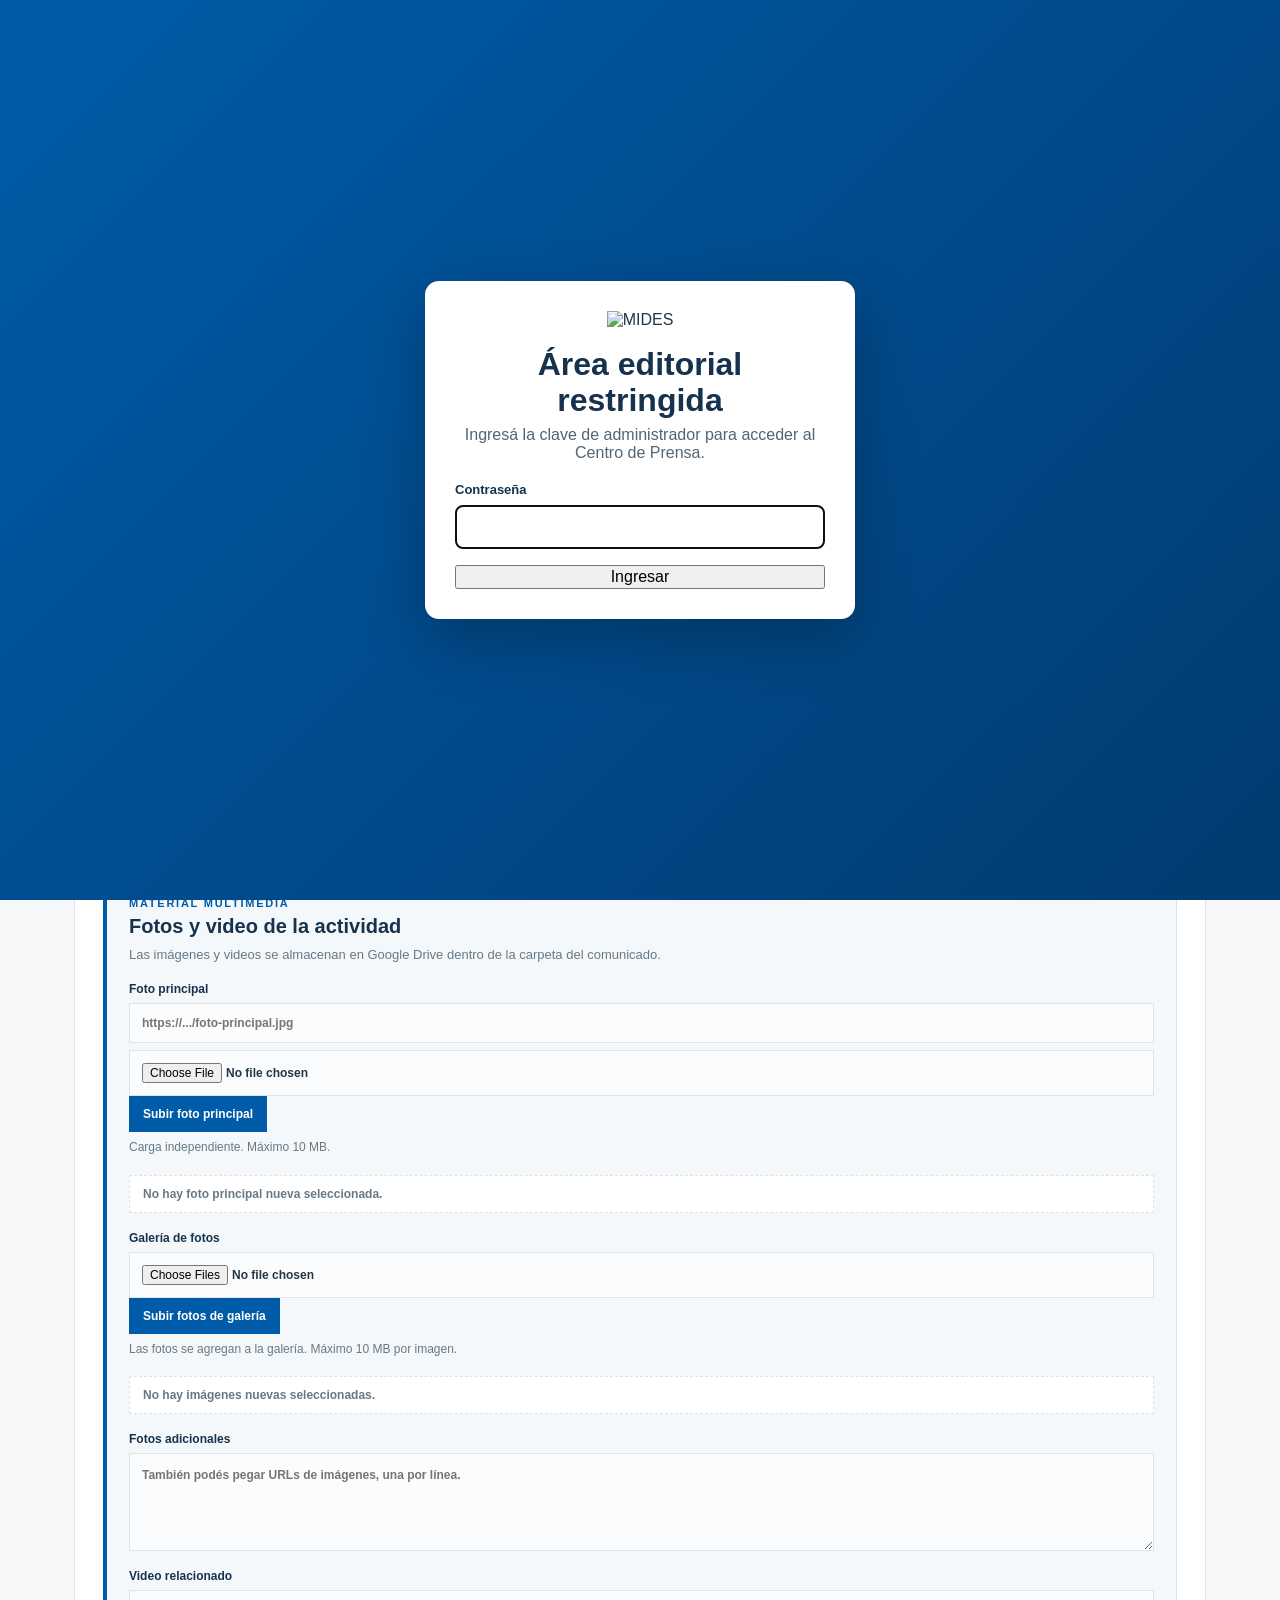
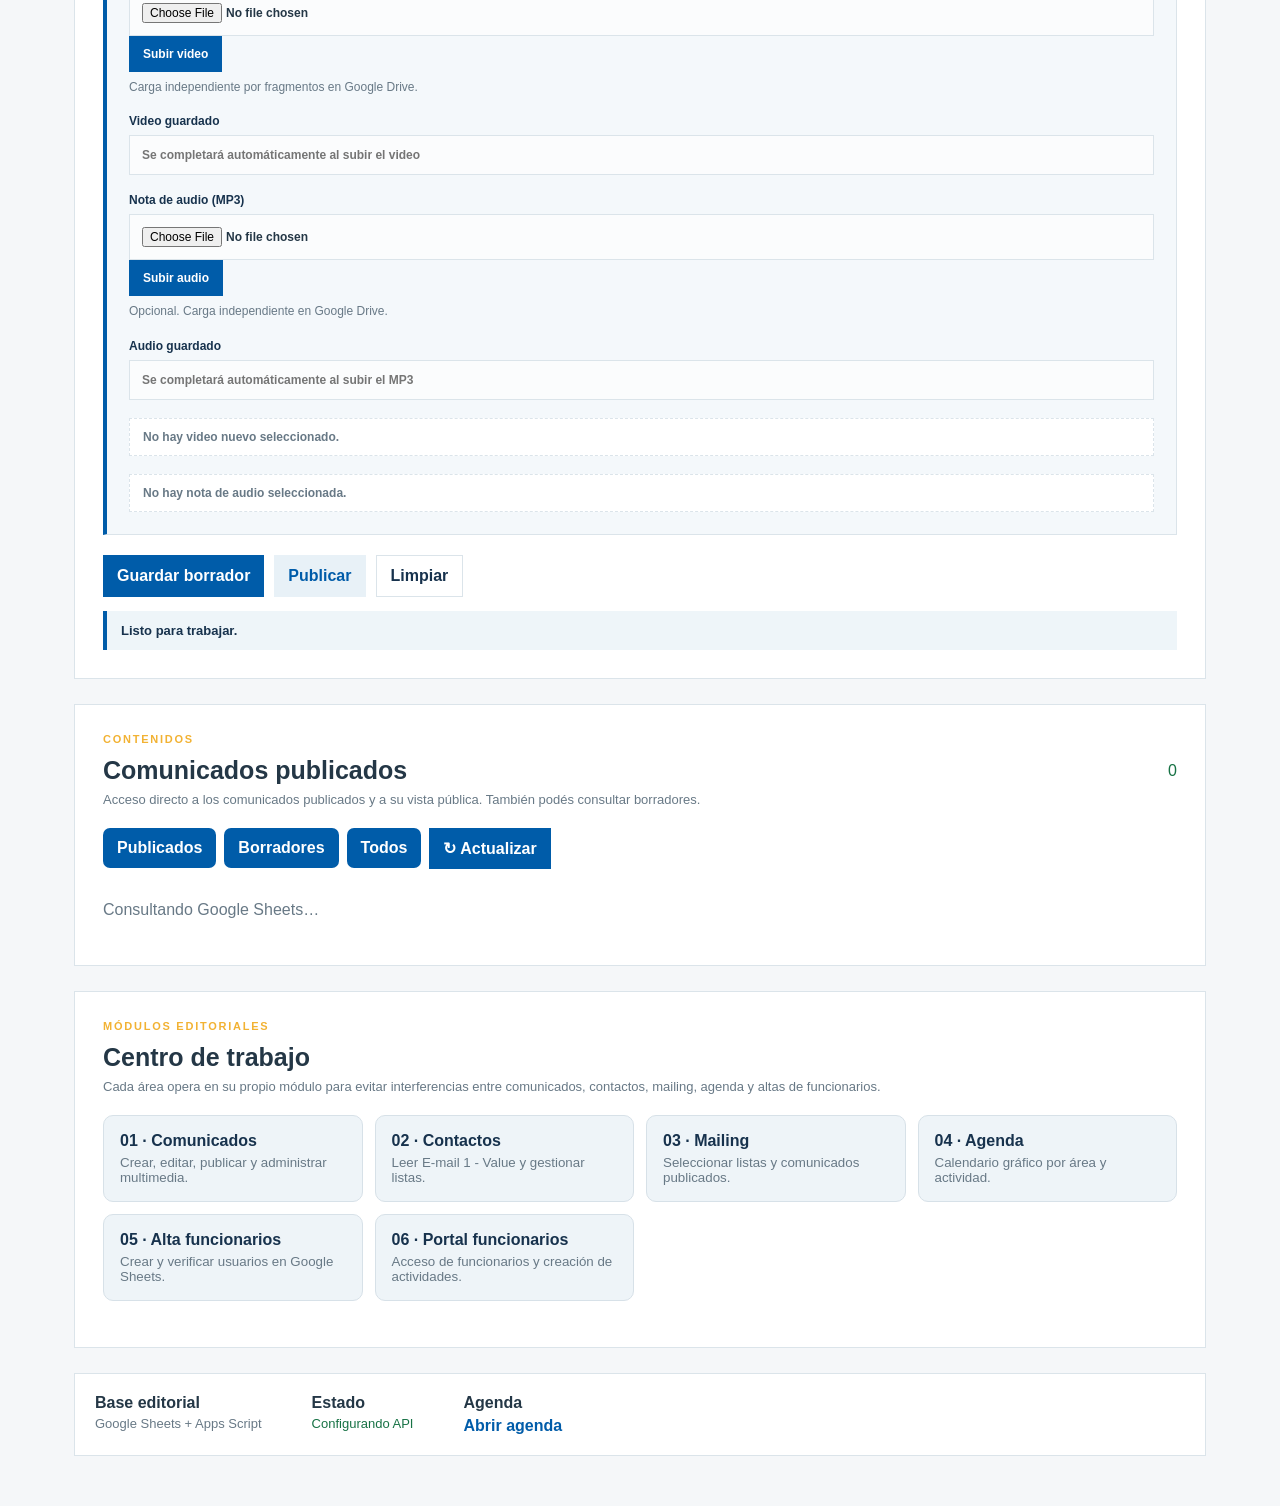
==== commit 2769d852: "Corregir guardados, autenticación editorial única y navegación de módulos" ====
--- a/admin.html
+++ b/admin.html
@@ -43,8 +43,8 @@
 <div class="form-actions"><button type="submit" id="save-btn">Guardar borrador</button><button type="button" class="secondary" id="publish-btn">Publicar</button><button type="button" class="ghost" id="clear-btn">Limpiar</button></div><div id="action-status" class="action-status" role="status" aria-live="polite">Listo para trabajar.</div>
 </form></section>
 <section class="editor-card"><div class="section-heading"><div><p class="eyebrow">CONTENIDOS</p><h2>Comunicados publicados</h2><p class="module-help">Acceso directo a los comunicados publicados y a su vista pública. También podés consultar borradores.</p></div><span id="count" class="status">0</span></div><div class="content-filter-bar"><button type="button" class="content-filter active" data-filter="Publicado">Publicados</button><button type="button" class="content-filter" data-filter="Borrador">Borradores</button><button type="button" class="content-filter" data-filter="Todos">Todos</button><button type="button" class="secondary" id="refresh-published">↻ Actualizar</button></div><div id="draft-list" class="draft-list"><p class="empty-state">Consultando Google Sheets…</p></div></section>
-<section class="editor-card"><div class="section-heading"><div><p class="eyebrow">MÓDULOS EDITORIALES</p><h2>Centro de trabajo</h2><p class="module-help">Cada área opera en su propio módulo para evitar interferencias entre comunicados, contactos, mailing, agenda y altas de funcionarios.</p></div></div><nav class="editorial-module-nav"><a href="admin.html">01 · Comunicados<small>Crear, editar, publicar y administrar multimedia.</small></a><a href="contactos-editorial.html">02 · Contactos<small>Leer E-mail 1 - Value y gestionar listas.</small></a><a href="mailing-editorial.html">03 · Mailing<small>Seleccionar listas y comunicados publicados.</small></a><a href="agenda-editorial.html">04 · Agenda<small>Calendario gráfico por área y actividad.</small></a><a href="#funcionarios-module">05 · Alta funcionarios<small>Crear y verificar usuarios en Google Sheets.</small></a><a href="funcionarios.html">06 · Portal funcionarios<small>Acceso de funcionarios y creación de actividades.</small></a></nav></section>
-<section class="editor-card" id="admin-agenda-module">
+<section class="editor-card"><div class="section-heading"><div><p class="eyebrow">MÓDULOS EDITORIALES</p><h2>Centro de trabajo</h2><p class="module-help">Cada área opera en su propio módulo para evitar interferencias entre comunicados, contactos, mailing, agenda y altas de funcionarios.</p></div></div><nav class="editorial-module-nav"><a href="admin.html">01 · Comunicados<small>Crear, editar, publicar y administrar multimedia.</small></a><a href="#contactos-module" onclick="return activateEditorialModule('contactos-module')">02 · Contactos<small>Leer E-mail 1 - Value y gestionar listas.</small></a><a href="#mailing-module" onclick="return activateEditorialModule('mailing-module')">03 · Mailing<small>Seleccionar listas y comunicados publicados.</small></a><a href="#admin-agenda-module" onclick="return activateEditorialModule('admin-agenda-module')">04 · Agenda<small>Calendario gráfico por área y actividad.</small></a><a href="#funcionarios-module" onclick="return activateEditorialModule('funcionarios-module')">05 · Alta funcionarios<small>Crear y verificar usuarios en Google Sheets.</small></a><a href="funcionarios.html">06 · Portal funcionarios<small>Acceso de funcionarios y creación de actividades.</small></a></nav></section>
+<section class="editor-card editorial-work-module" id="admin-agenda-module" hidden>
 <div class="section-heading"><div><p class="eyebrow">COORDINACIÓN DE COBERTURA</p><h2>Agenda de actividades</h2><p class="module-help">Vista exclusiva del administrador. Incluye todas las actividades propuestas por los funcionarios, con horario, área, lugar, descripción e imagen.</p></div><span id="admin-agenda-count" class="status">0 actividades</span></div>
 <div class="admin-calendar-toolbar"><button type="button" class="secondary" id="admin-prev-month">‹ Mes anterior</button><strong id="admin-month-label"></strong><button type="button" class="secondary" id="admin-next-month">Mes siguiente ›</button><button type="button" id="admin-today">Hoy</button></div>
 <div id="admin-calendar" class="admin-calendar"><p class="empty-state">Cargando agenda…</p></div>
@@ -52,7 +52,7 @@
 </section>
 <section class="status-panel"><div><strong>Base editorial</strong><span>Google Sheets + Apps Script</span></div><div><strong>Estado</strong><span id="api-status" class="status">Configurando API</span></div><div><strong>Agenda</strong><a href="funcionarios.html" style="display:inline-block;margin-top:5px;color:var(--mides-blue);font-weight:800;text-decoration:none">Abrir agenda</a></div></section>
 
-<section class="editor-card" id="contactos-module">
+<section class="editor-card editorial-work-module" id="contactos-module" hidden>
 <div class="section-heading"><div><p class="eyebrow">AGENDA DE MEDIOS</p><h2>Contactos</h2><p class="module-help">Lectura directa de la hoja <strong>Contactos</strong>. La dirección de correo se toma de la columna <strong>E-mail 1 - Value</strong>.</p></div><span id="contacts-count" class="status">0</span></div>
 <div class="module-toolbar">
   <span id="contacts-selected" class="status">0 seleccionados</span>
@@ -61,7 +61,7 @@
 </div>
 <div id="contacts-list" class="contacts-list"><div class="module-toolbar"><input id="contacts-search" placeholder="Buscar por nombre, medio, correo, teléfono o localidad…"><button type="button" class="secondary" id="refresh-contacts">↻ Actualizar contactos</button></div><p class="empty-state">Leyendo contactos…</p></div>
 </section>
-<section class="editor-card" id="mailing-module">
+<section class="editor-card editorial-work-module" id="mailing-module" hidden>
 <div class="section-heading"><div><p class="eyebrow">DISTRIBUCIÓN INSTITUCIONAL</p><h2>Mailing</h2><p class="module-help">Seleccioná las listas de destinatarios y los artículos publicados que integrarán el mailing institucional.</p></div><span id="mailing-count" class="status">0 listas</span></div>
 <div class="mailing-grid">
 <div><h3>Listas de mailing</h3><div id="mailing-lists" class="mailing-lists"><p class="empty-state">Cargando listas…</p></div><button type="button" id="new-list-btn">Nueva lista</button></div>
@@ -72,7 +72,7 @@
 <div id="mailing-result" class="campaign-preview" hidden><strong>Mailing generado</strong><br><a id="mailing-link" target="_blank" rel="noopener">Abrir mailing</a><br><a id="whatsapp-link" target="_blank" rel="noopener">Compartir por WhatsApp</a></div></div>
 </div>
 </section>
-<section class="editor-card" id="funcionarios-module">
+<section class="editor-card editorial-work-module" id="funcionarios-module" hidden>
 <div class="section-heading"><div><p class="eyebrow">GESTIÓN DE ACCESOS</p><h2>Alta de usuarios funcionarios</h2><p class="module-help">Cada usuario queda registrado en Google Sheets con rol <strong>Funcionario</strong>. La contraseña inicial es provisoria y debe cambiarse obligatoriamente en el primer acceso.</p></div><span id="func-count" class="status">0 usuarios</span></div>
 <div class="form-grid">
 <label>Nombre<input id="func-name" placeholder="Nombre y apellido" required></label>
@@ -92,11 +92,12 @@
 let editorKey="",items=[],pendingVideo=null,pendingImages=[],pendingAudio=null,editorialAuthorized=false,editorialAuthPromise=null,currentContentFilter="Publicado";
 const $=id=>document.getElementById(id),today=new Date().toISOString().slice(0,10);
 $("date").value=today;
-function showNotice(t,type="success"){const n=$("notice");n.textContent=t;n.className="toast "+type;n.hidden=false;clearTimeout(window.noticeTimer);window.noticeTimer=setTimeout(()=>n.hidden=true,6500);const s=$("action-status");if(s){s.textContent=t;s.className="action-status "+type}}
+function showNotice(t,type="success"){const n=$("notice");if(n){n.textContent=t;n.className="toast "+type;n.hidden=false;clearTimeout(window.noticeTimer);window.noticeTimer=setTimeout(()=>n.hidden=true,6500)}const s=$("action-status");if(s){s.textContent=t;s.className="action-status "+type}}
 function esc(v){return String(v??"").replace(/[&<>"]/g,m=>({"&":"&amp;","<":"&lt;",">":"&gt;",'"':"&quot;"}[m]))}
 function key(){return editorKey}
 async function authorizeEditorial(){
   if(editorialAuthorized)return true;
+  try{if(sessionStorage.getItem("midesEditorialAuth")==="1"){editorKey="Ik3r2026";editorialAuthorized=true;return true}}catch(_){}
   const input=$("editor-auth-password"),screen=$("editor-auth-screen"),error=$("editor-auth-error");
   const k=String(input?.value||"");
   if(k!=="Ik3r2026"){
@@ -108,6 +109,7 @@
   // El servidor recibe la misma clave en cada operación posterior.
   editorKey="Ik3r2026";
   editorialAuthorized=true;
+  try{sessionStorage.setItem("midesEditorialAuth","1")}catch(_){}
   if(screen)screen.classList.add("ok");
   if(error)error.style.display="none";
   // Intentamos cargar inmediatamente; cualquier problema de API queda
@@ -227,6 +229,7 @@
     const error=document.getElementById("editor-auth-error");
     if(!form||!input||!screen)return;
     if(form.dataset.authGateInstalled==="1")return;
+    try{if(sessionStorage.getItem("midesEditorialAuth")==="1"){window.editorialAuthorized=true;screen.classList.add("ok");return;}}catch(_){}
     form.dataset.authGateInstalled="1";
     form.addEventListener("submit",function(e){
       e.preventDefault();
@@ -237,6 +240,7 @@
         return false;
       }
       window.editorialAuthorized=true;
+      try{sessionStorage.setItem("midesEditorialAuth","1")}catch(_){ }
       screen.classList.add("ok");
       if(error)error.style.display="none";
       return false;
